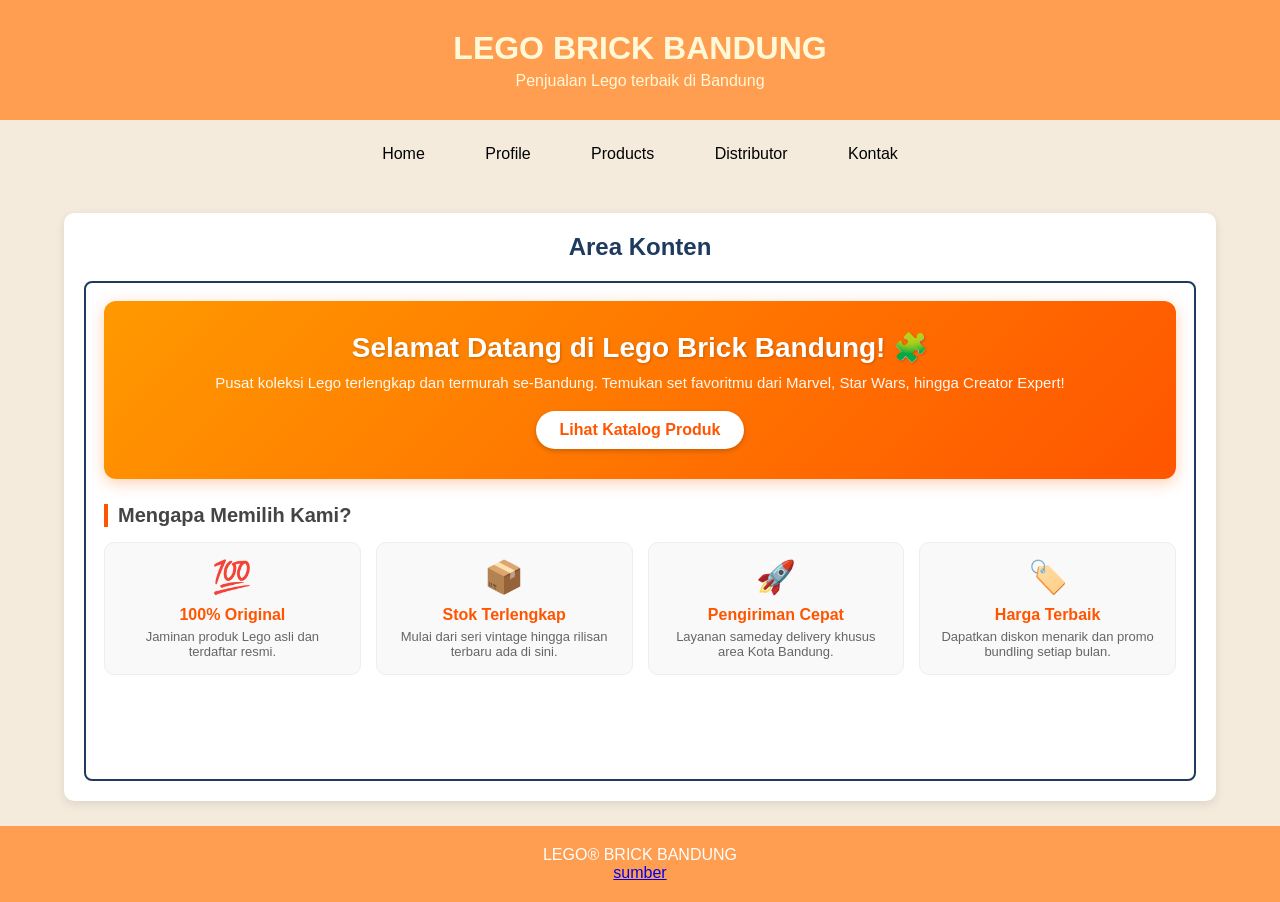
==== index.html @ 6b0c9717 "Pertama" ====
<html>
<head>
	<title>LEGO BRICK BANDUNG</title>

	<!-- Menghubungkan CSS -->
	<link rel="stylesheet" href="style.css">
	<link rel="icon" type="image/png" href="logo.png">
</head>

<body>
<link rel="icon" type="image/png" href="logo.png">
	<!--HEADER-->
	<header>
		<h1> LEGO BRICK BANDUNG </h1>
		<p> Penjualan Lego terbaik di Bandung </p>
	</header>
	<!--MENU NAVIGASI-->
	<nav>
	    <a href="home.html" target="konten">Home</a>
	    <a href="profile.html" target="konten">Profile</a>
	    <a href="products.html" target="konten">Products</a>
	    <a href="distributor.html" target="konten">Distributor</a>
	    <a href="kontak.html" target="konten">Kontak</a>
	</nav>

	<!--KONTEN-->
	<main>
	
		<h2> Area Konten </h2>

		<iframe
		      src="home.html"
		      name="konten"
		      title="Area Konten">
		</iframe>

	</main>

	<!--FOOTER-->
	<footer>
		<p>LEGO® BRICK BANDUNG</p>
		<a href="sumber.html" target="blank">sumber</a>
	</footer>
</body>
</html>
---- style.css ----
/* =========================
   RESET
   ========================= */

* {
    margin: 0;
    padding: 0;
    box-sizing: border-box;
}


/* =========================
   BODY
   ========================= */

body {
    font-family: Arial, sans-serif;
    background-color: #F5EBDD;
    color: #333;
}


/* =========================
   HEADER
   ========================= */

header {
    background-color: #FF9D50;
    color: #FFF9D8;

    text-align: center;

    padding: 30px;
}

header h1 {
    margin-bottom: 5px;
    font-size: 32px;
}

header p {
    font-size: 16px;
}


/* =========================
   MENU NAVIGASI
   ========================= */

nav {
    background-color: #F5EBDD;;

    text-align: center;

    padding: 10px;
}

nav a {
    display: inline-block;

    color: black;
    text-decoration: none;

    padding: 12px 25px;

    margin: 3px;

    border-radius: 5px;

    transition: 0.3s;
}


/* Saat mouse diarahkan ke menu */

nav a:hover {
    background-color: #FF9D50;
}


/* =========================
   AREA KONTEN
   ========================= */

main {
    width: 90%;

    margin: 25px auto;

    background-color: white;

    padding: 20px;

    border-radius: 10px;

    box-shadow: 0 3px 10px rgba(0, 0, 0, 0.1);
}

main h2 {
    text-align: center;

    margin-bottom: 20px;

    color: #1e3a5f;
}


/* =========================
   IFRAME
   ========================= */

iframe {
    width: 100%;

    height: 500px;

    border: 2px solid #1e3a5f;

    border-radius: 8px;

    background-color: white;
}


/* =========================
   FOOTER
   ========================= */

footer {
    background-color: #FF9D50;

    color: white;

    text-align: center;

    padding: 20px;

    margin-top: 20px;
}

footer p {
    margin: 0;
}


/* =========================
   RESPONSIVE
   ========================= */

@media screen and (max-width: 600px) {

    header h1 {
        font-size: 24px;
    }

    nav a {
        display: block;

        margin: 5px 20px;
    }

    main {
        width: 95%;
    }

    iframe {
        height: 400px;
    }
}

.profile-container {
  font-family: 'Segoe UI', Tahoma, Geneva, Verdana, sans-serif;
  color: #333;
  padding: 10px;
}

.profile-header {
  background: linear-gradient(135deg, #ff9900, #d34800);
  color: white;
  padding: 30px 20px;
  border-radius: 12px;
  text-align: center;
  margin-bottom: 25px;
  box-shadow: 0 4px 15px rgba(211, 72, 0, 0.25);
}

.profile-header h1 {
  margin: 0 0 10px 0;
  font-size: 26px;
  font-weight: bold;
}

.profile-header p {
  margin: 0;
  font-size: 14px;
  opacity: 0.9;
}

/* Section Statistik / Angka Penting */
.stats-grid {
  display: grid;
  grid-template-columns: repeat(auto-fit, minmax(180px, 1fr));
  gap: 15px;
  margin-bottom: 25px;
}

.stat-card {
  background: #fdfdfd;
  border: 1px solid #e0e0e0;
  border-top: 4px solid #ff9900;
  border-radius: 10px;
  padding: 20px 15px;
  text-align: center;
  box-shadow: 0 2px 8px rgba(0, 0, 0, 0.05);
  transition: transform 0.2s;
}

.stat-card:hover {
  transform: translateY(-3px);
}

.stat-card.highlight {
  border-top-color: #28a745;
  background: #f6fff8;
}

.stat-icon {
  font-size: 24px;
  margin-bottom: 5px;
}

.stat-number {
  font-size: 22px;
  font-weight: bold;
  color: #ff5500;
  margin-bottom: 5px;
}

.stat-number.text-small {
  font-size: 17px;
  color: #28a745;
}

.stat-label {
  font-size: 12px;
  color: #666;
  text-transform: uppercase;
  letter-spacing: 0.5px;
  font-weight: 600;
}

/* Detail Narasi */
.profile-details {
  display: grid;
  grid-template-columns: repeat(auto-fit, minmax(280px, 1fr));
  gap: 20px;
}

.detail-box {
  background: #fafafa;
  border: 1px solid #eee;
  border-radius: 10px;
  padding: 20px;
}

.detail-box h2 {
  font-size: 18px;
  color: #444;
  margin-top: 0;
  margin-bottom: 12px;
  border-bottom: 2px solid #ff9900;
  padding-bottom: 8px;
  display: inline-block;
}

.detail-box p {
  font-size: 14px;
  line-height: 1.6;
  color: #555;
  margin: 0;
}
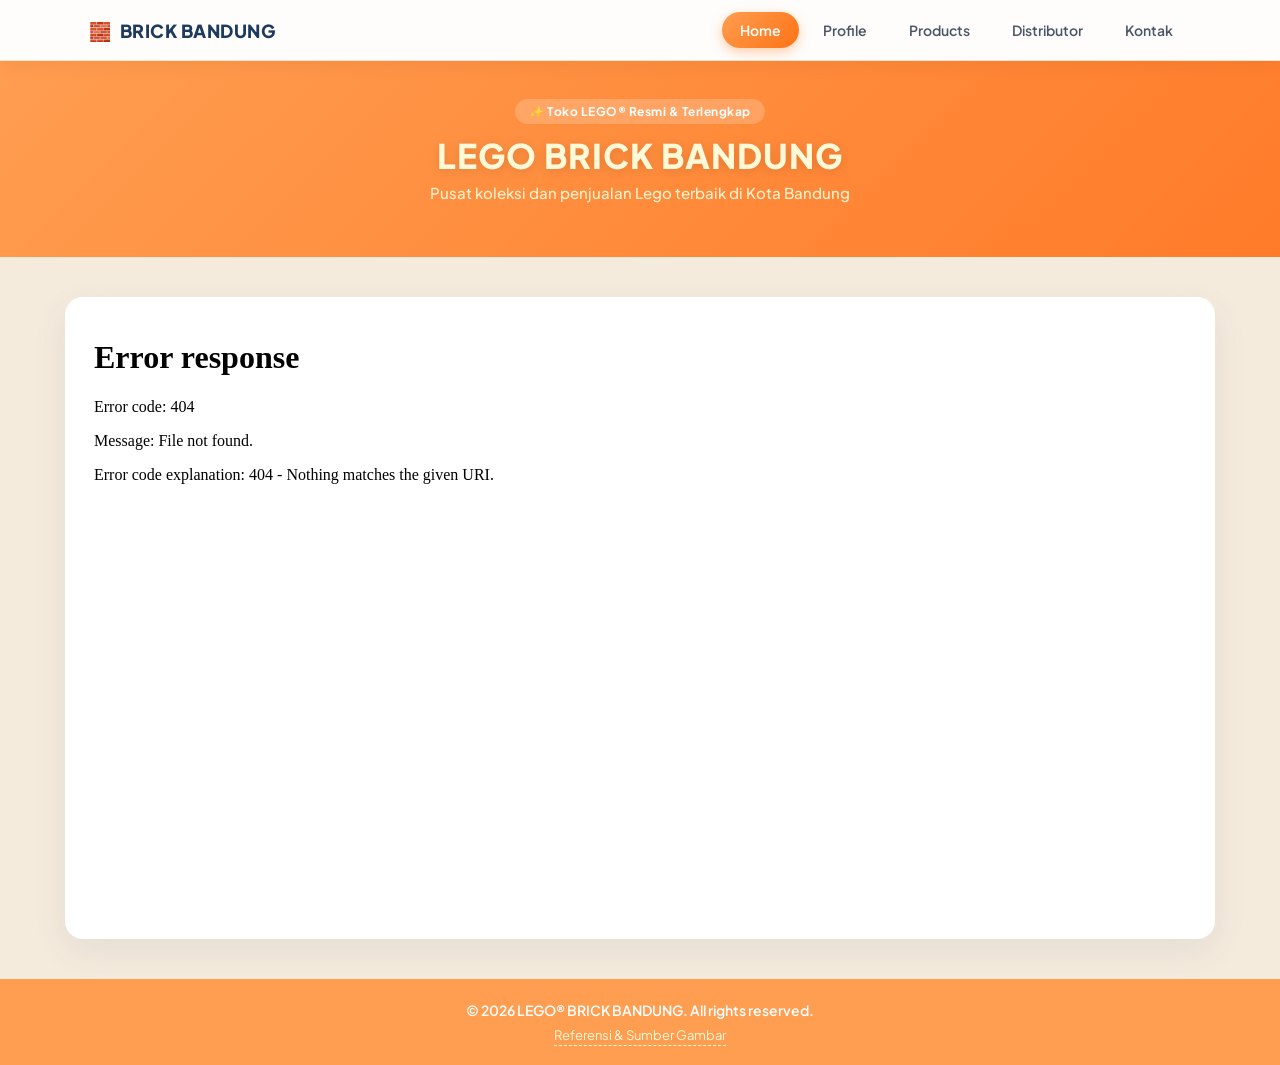
==== commit 7edfbd4e: "Update index.html" ====
--- a/index.html
+++ b/index.html
@@ -1,6 +1,14 @@
-<html>
+<!DOCTYPE html>
+<html lang="id">
 <head>
+	<meta charset="UTF-8">
+	<meta name="viewport" content="width=device-width, initial-scale=1.0">
 	<title>LEGO BRICK BANDUNG</title>
+
+	<!-- Google Font Modern -->
+	<link rel="preconnect" href="https://fonts.googleapis.com">
+	<link rel="preconnect" href="https://fonts.gstatic.com" crossorigin>
+	<link href="https://fonts.googleapis.com/css2?family=Plus+Jakarta+Sans:wght@400;500;600;700;800&display=swap" rel="stylesheet">
 
 	<!-- Menghubungkan CSS -->
 	<link rel="stylesheet" href="style.css">
@@ -8,38 +16,72 @@
 </head>
 
 <body>
-<link rel="icon" type="image/png" href="logo.png">
-	<!--HEADER-->
-	<header>
-		<h1> LEGO BRICK BANDUNG </h1>
-		<p> Penjualan Lego terbaik di Bandung </p>
-	</header>
-	<!--MENU NAVIGASI-->
-	<nav>
-	    <a href="home.html" target="konten">Home</a>
-	    <a href="profile.html" target="konten">Profile</a>
-	    <a href="products.html" target="konten">Products</a>
-	    <a href="distributor.html" target="konten">Distributor</a>
-	    <a href="kontak.html" target="konten">Kontak</a>
+	<!-- MENU NAVIGASI PALING ATAS (STICKY) -->
+	<nav class="top-navbar">
+		<div class="nav-container">
+			<a href="home (1).html" target="konten" class="nav-brand" onclick="setActiveNav(this)">
+				🧱 <span>BRICK BANDUNG</span>
+			</a>
+			
+			<div class="nav-links">
+				<a href="home (1).html" target="konten" class="active" onclick="setActiveNav(this)">Home</a>
+				<a href="profile.html" target="konten" onclick="setActiveNav(this)">Profile</a>
+				<a href="products.html" target="konten" onclick="setActiveNav(this)">Products</a>
+				<a href="distributor.html" target="konten" onclick="setActiveNav(this)">Distributor</a>
+				<a href="kontak.html" target="konten" onclick="setActiveNav(this)">Kontak</a>
+			</div>
+		</div>
 	</nav>
 
-	<!--KONTEN-->
+	<!-- HEADER -->
+	<header>
+		<div class="header-content">
+			<span class="header-badge">✨ Toko LEGO® Resmi & Terlengkap</span>
+			<h1>LEGO BRICK BANDUNG</h1>
+			<p>Pusat koleksi dan penjualan Lego terbaik di Kota Bandung</p>
+		</div>
+	</header>
+
+	<!-- KONTEN -->
 	<main>
-	
-		<h2> Area Konten </h2>
-
-		<iframe
-		      src="home.html"
-		      name="konten"
-		      title="Area Konten">
-		</iframe>
-
+		<div class="iframe-wrapper">
+			<iframe
+				id="content-frame"
+				src="home (1).html"
+				name="konten"
+				title="Area Konten"
+				onload="frameLoaded()">
+			</iframe>
+		</div>
 	</main>
 
-	<!--FOOTER-->
+	<!-- FOOTER -->
 	<footer>
-		<p>LEGO® BRICK BANDUNG</p>
-		<a href="sumber.html" target="blank">sumber</a>
+		<p>&copy; 2026 LEGO® BRICK BANDUNG. All rights reserved.</p>
+		<a href="sumber.html" target="_blank">Referensi & Sumber Gambar</a>
 	</footer>
+
+	<!-- SCRIPT UNTUK ANIMASI PINDAH HALAMAN & MENU AKTIF -->
+	<script>
+		const iframe = document.getElementById('content-frame');
+
+		function setActiveNav(element) {
+			// Ubah status active pada tombol menu
+			document.querySelectorAll('.nav-links a').forEach(link => {
+				link.classList.remove('active');
+			});
+			if (element) {
+				element.classList.add('active');
+			}
+
+			// Efek fade-out halus sebelum halaman baru dimuat
+			iframe.classList.add('fade-out');
+		}
+
+		function frameLoaded() {
+			// Efek fade-in halus saat halaman selesai dimuat
+			iframe.classList.remove('fade-out');
+		}
+	</script>
 </body>
-</html>+</html>
--- a/style.css
+++ b/style.css
@@ -1,175 +1,249 @@
 /* =========================
-   RESET
-   ========================= */
-
+   RESET & BASE
+   ========================= */
 * {
     margin: 0;
     padding: 0;
     box-sizing: border-box;
 }
 
-
-/* =========================
-   BODY
-   ========================= */
+html {
+    scroll-behavior: smooth;
+}
 
 body {
-    font-family: Arial, sans-serif;
+    font-family: 'Plus Jakarta Sans', 'Segoe UI', Arial, sans-serif;
     background-color: #F5EBDD;
-    color: #333;
-}
-
+    color: #2d3436;
+    min-height: 100vh;
+    display: flex;
+    flex-direction: column;
+}
+
+/* =========================
+   MENU NAVIGASI (PALING ATAS)
+   ========================= */
+.top-navbar {
+    position: sticky;
+    top: 0;
+    z-index: 1000;
+    background: rgba(255, 255, 255, 0.88);
+    backdrop-filter: blur(12px);
+    -webkit-backdrop-filter: blur(12px);
+    border-bottom: 1px solid rgba(255, 157, 80, 0.25);
+    box-shadow: 0 4px 20px rgba(0, 0, 0, 0.05);
+}
+
+.nav-container {
+    max-width: 1150px;
+    margin: 0 auto;
+    padding: 12px 24px;
+    display: flex;
+    justify-content: space-between;
+    align-items: center;
+    flex-wrap: wrap;
+    gap: 12px;
+}
+
+.nav-brand {
+    text-decoration: none;
+    font-weight: 800;
+    font-size: 18px;
+    color: #1e3a5f;
+    display: flex;
+    align-items: center;
+    gap: 8px;
+    letter-spacing: 0.5px;
+    transition: transform 0.2s ease;
+}
+
+.nav-brand:hover {
+    transform: scale(1.02);
+}
+
+.nav-links {
+    display: flex;
+    align-items: center;
+    gap: 6px;
+    flex-wrap: wrap;
+}
+
+.nav-links a {
+    color: #4a5568;
+    text-decoration: none;
+    font-weight: 600;
+    font-size: 14px;
+    padding: 9px 18px;
+    border-radius: 50px;
+    transition: all 0.3s cubic-bezier(0.25, 0.8, 0.25, 1);
+}
+
+.nav-links a:hover {
+    background-color: rgba(255, 157, 80, 0.18);
+    color: #e66b19;
+    transform: translateY(-1px);
+}
+
+.nav-links a.active {
+    background: linear-gradient(135deg, #FF9D50, #ff7315);
+    color: #ffffff;
+    box-shadow: 0 4px 12px rgba(255, 115, 21, 0.35);
+}
 
 /* =========================
    HEADER
    ========================= */
-
 header {
-    background-color: #FF9D50;
+    background: linear-gradient(135deg, #FF9D50 0%, #ff7b29 100%);
     color: #FFF9D8;
-
     text-align: center;
-
-    padding: 30px;
+    padding: 38px 20px 55px 20px;
+    position: relative;
+    overflow: hidden;
+}
+
+.header-content {
+    max-width: 800px;
+    margin: 0 auto;
+}
+
+.header-badge {
+    display: inline-block;
+    background: rgba(255, 255, 255, 0.2);
+    color: #ffffff;
+    font-size: 12px;
+    font-weight: 700;
+    padding: 5px 14px;
+    border-radius: 50px;
+    margin-bottom: 10px;
+    letter-spacing: 0.5px;
 }
 
 header h1 {
-    margin-bottom: 5px;
-    font-size: 32px;
+    margin-bottom: 6px;
+    font-size: 34px;
+    font-weight: 800;
+    letter-spacing: 1px;
+    text-shadow: 0 2px 10px rgba(0, 0, 0, 0.12);
 }
 
 header p {
-    font-size: 16px;
-}
-
-
-/* =========================
-   MENU NAVIGASI
-   ========================= */
-
-nav {
-    background-color: #F5EBDD;;
-
-    text-align: center;
-
-    padding: 10px;
-}
-
-nav a {
-    display: inline-block;
-
-    color: black;
-    text-decoration: none;
-
-    padding: 12px 25px;
-
-    margin: 3px;
-
-    border-radius: 5px;
-
-    transition: 0.3s;
-}
-
-
-/* Saat mouse diarahkan ke menu */
-
-nav a:hover {
-    background-color: #FF9D50;
-}
-
-
-/* =========================
-   AREA KONTEN
-   ========================= */
-
+    font-size: 15px;
+    opacity: 0.95;
+    font-weight: 500;
+}
+
+/* =========================
+   AREA KONTEN & IFRAME
+   ========================= */
 main {
-    width: 90%;
-
-    margin: 25px auto;
-
-    background-color: white;
-
+    width: 92%;
+    max-width: 1150px;
+    margin: 40px auto 40px auto; /* Jarak atas dan bawah dari header/footer dibuat lebih lega & rapi */
+    background-color: #ffffff;
     padding: 20px;
-
-    border-radius: 10px;
-
-    box-shadow: 0 3px 10px rgba(0, 0, 0, 0.1);
-}
-
-main h2 {
-    text-align: center;
-
-    margin-bottom: 20px;
-
-    color: #1e3a5f;
-}
-
-
-/* =========================
-   IFRAME
-   ========================= */
+    border-radius: 18px;
+    box-shadow: 0 12px 35px rgba(30, 58, 95, 0.08);
+    border: 1px solid rgba(255, 255, 255, 0.8);
+    flex-grow: 1;
+    z-index: 10;
+}
+
+.iframe-wrapper {
+    width: 100%;
+    border-radius: 12px;
+    overflow: hidden;
+    background-color: #ffffff;
+}
 
 iframe {
     width: 100%;
-
-    height: 500px;
-
-    border: 2px solid #1e3a5f;
-
-    border-radius: 8px;
-
-    background-color: white;
-}
-
+    height: 600px;
+    border: none;
+    display: block;
+    background-color: #ffffff;
+    opacity: 1;
+    transform: translateY(0);
+    transition: opacity 0.28s ease, transform 0.28s ease;
+}
+
+iframe.fade-out {
+    opacity: 0;
+    transform: translateY(8px);
+}
 
 /* =========================
    FOOTER
    ========================= */
-
 footer {
     background-color: #FF9D50;
-
-    color: white;
-
+    color: #ffffff;
     text-align: center;
-
-    padding: 20px;
-
-    margin-top: 20px;
+    padding: 22px 15px;
+    margin-top: auto;
+    font-size: 14px;
 }
 
 footer p {
-    margin: 0;
-}
-
+    margin-bottom: 6px;
+    font-weight: 600;
+}
+
+footer a {
+    color: #FFF9D8;
+    text-decoration: none;
+    font-size: 13px;
+    border-bottom: 1px dashed #FFF9D8;
+    padding-bottom: 2px;
+    transition: opacity 0.2s;
+}
+
+footer a:hover {
+    opacity: 0.8;
+}
 
 /* =========================
    RESPONSIVE
    ========================= */
-
-@media screen and (max-width: 600px) {
+@media screen and (max-width: 768px) {
+    .nav-container {
+        justify-content: center;
+        padding: 10px 15px;
+    }
+
+    .nav-links {
+        justify-content: center;
+    }
+
+    .nav-links a {
+        padding: 7px 13px;
+        font-size: 13px;
+    }
+
+    header {
+        padding: 28px 15px 45px 15px;
+    }
 
     header h1 {
         font-size: 24px;
     }
 
-    nav a {
-        display: block;
-
-        margin: 5px 20px;
-    }
-
     main {
         width: 95%;
+        padding: 10px;
+        margin: 25px auto;
     }
 
     iframe {
-        height: 400px;
-    }
-}
-
+        height: 520px;
+    }
+}
+
+/* =========================
+   STYLING HALAMAN PROFILE
+   ========================= */
 .profile-container {
-  font-family: 'Segoe UI', Tahoma, Geneva, Verdana, sans-serif;
+  font-family: 'Plus Jakarta Sans', 'Segoe UI', Tahoma, Geneva, Verdana, sans-serif;
   color: #333;
   padding: 10px;
 }
@@ -196,7 +270,6 @@
   opacity: 0.9;
 }
 
-/* Section Statistik / Angka Penting */
 .stats-grid {
   display: grid;
   grid-template-columns: repeat(auto-fit, minmax(180px, 1fr));
@@ -249,7 +322,6 @@
   font-weight: 600;
 }
 
-/* Detail Narasi */
 .profile-details {
   display: grid;
   grid-template-columns: repeat(auto-fit, minmax(280px, 1fr));
@@ -278,4 +350,4 @@
   line-height: 1.6;
   color: #555;
   margin: 0;
-}+}
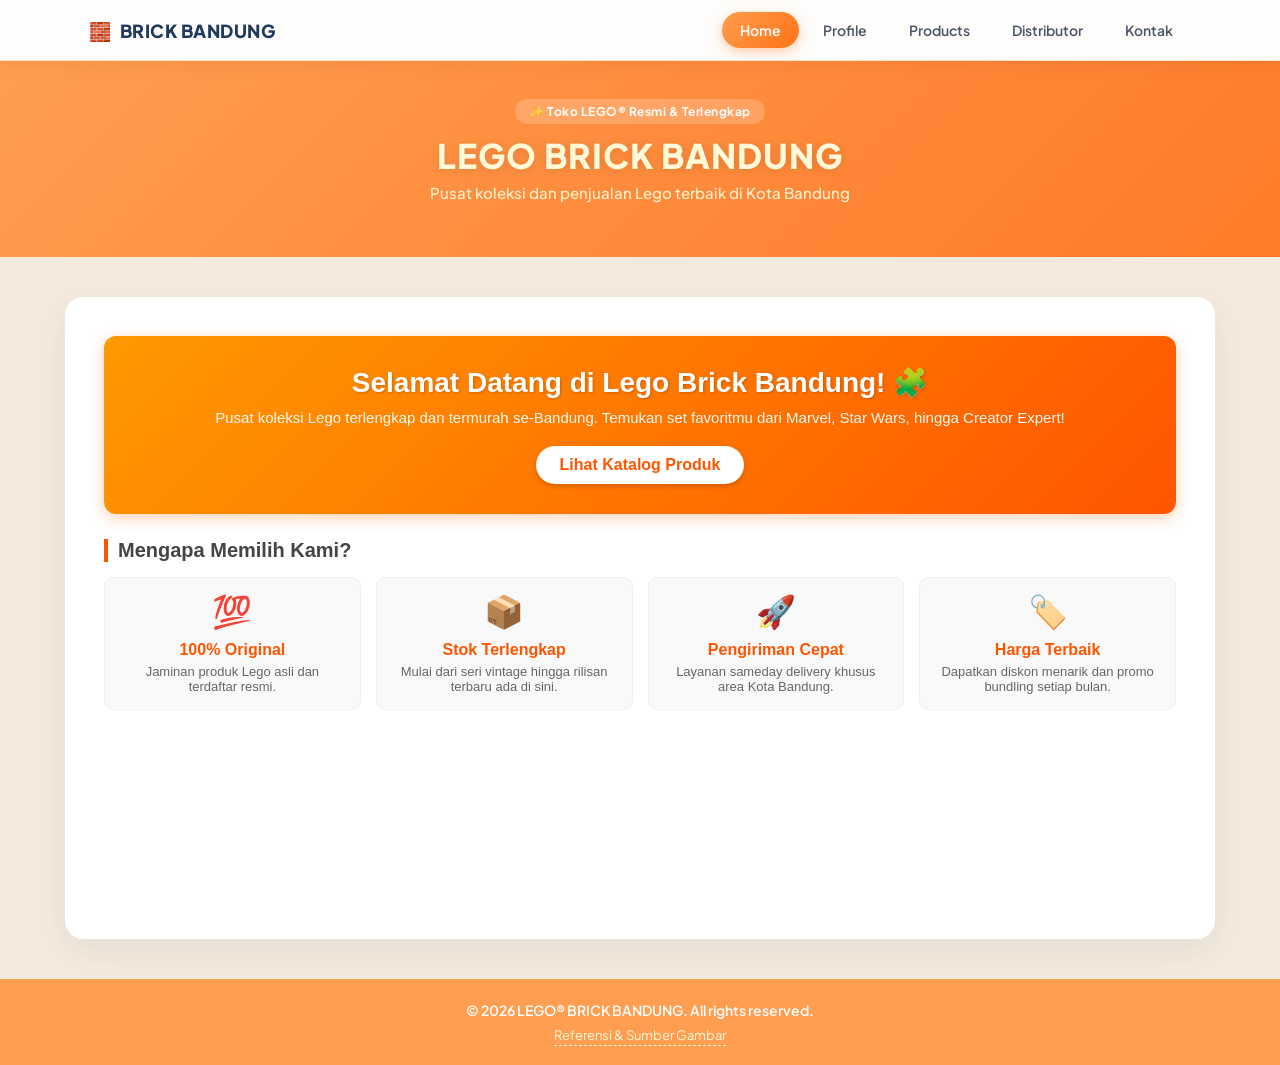
==== commit 620a2e57: "Update index.html" ====
--- a/index.html
+++ b/index.html
@@ -19,12 +19,12 @@
 	<!-- MENU NAVIGASI PALING ATAS (STICKY) -->
 	<nav class="top-navbar">
 		<div class="nav-container">
-			<a href="home (1).html" target="konten" class="nav-brand" onclick="setActiveNav(this)">
+			<a href="home.html" target="konten" class="nav-brand" onclick="setActiveNav(this)">
 				🧱 <span>BRICK BANDUNG</span>
 			</a>
 			
 			<div class="nav-links">
-				<a href="home (1).html" target="konten" class="active" onclick="setActiveNav(this)">Home</a>
+				<a href="home.html" target="konten" class="active" onclick="setActiveNav(this)">Home</a>
 				<a href="profile.html" target="konten" onclick="setActiveNav(this)">Profile</a>
 				<a href="products.html" target="konten" onclick="setActiveNav(this)">Products</a>
 				<a href="distributor.html" target="konten" onclick="setActiveNav(this)">Distributor</a>
@@ -47,7 +47,7 @@
 		<div class="iframe-wrapper">
 			<iframe
 				id="content-frame"
-				src="home (1).html"
+				src="home.html"
 				name="konten"
 				title="Area Konten"
 				onload="frameLoaded()">
